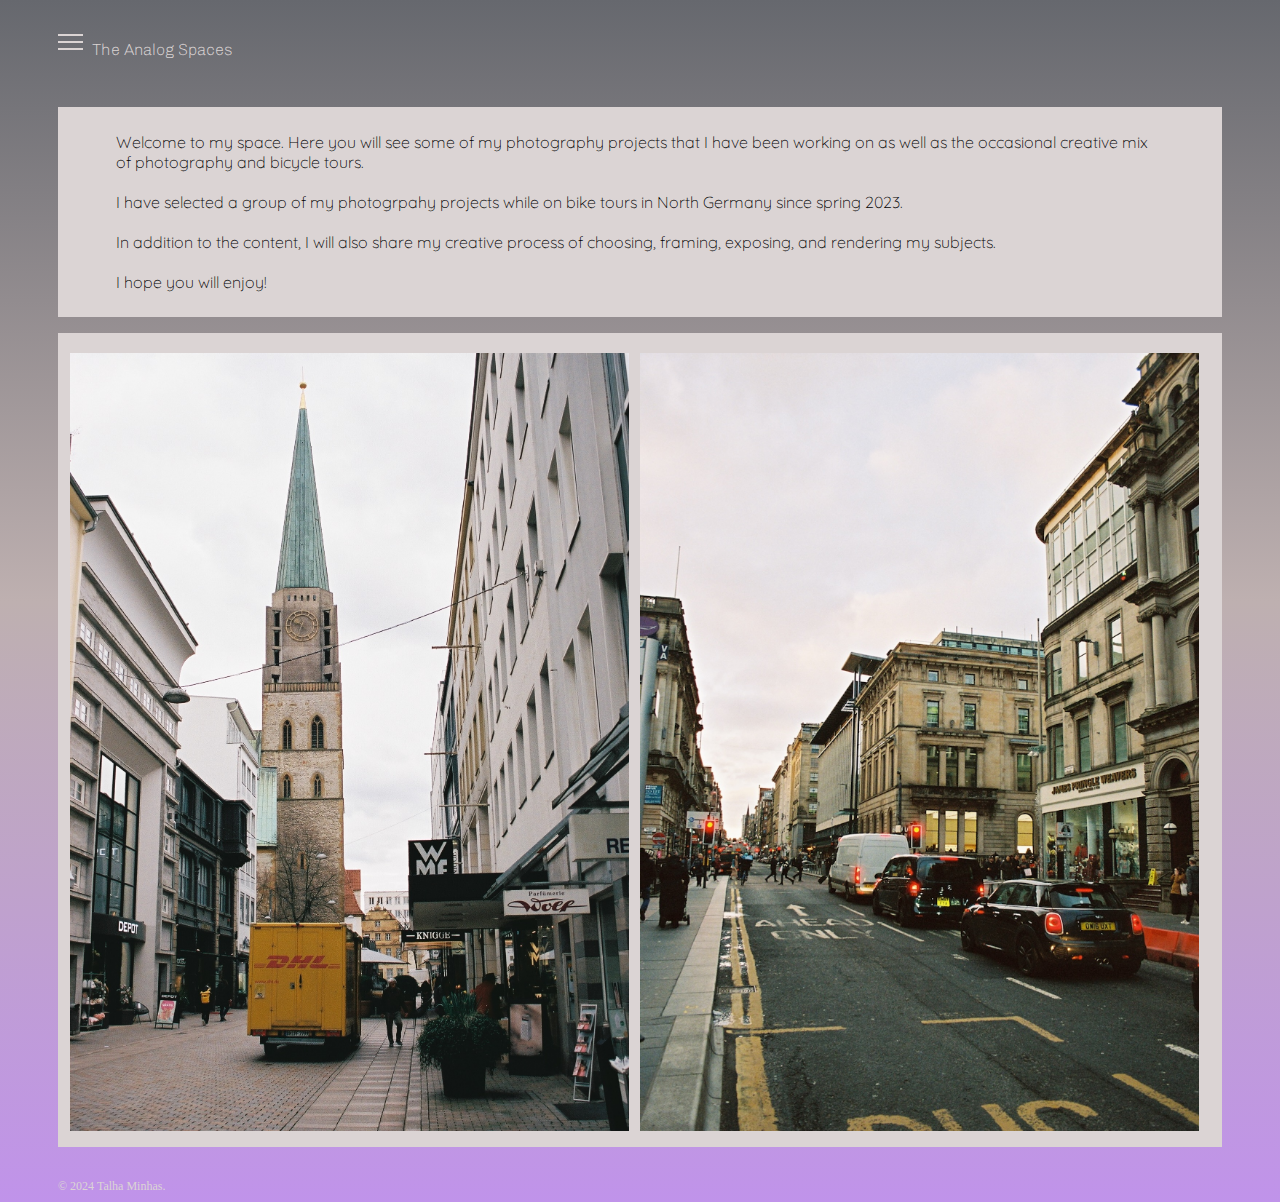
==== index.html @ 2d565f7d "first commit" ====
<!DOCTYPE html>
<html lang="en">
  <head>
    <title>Through My Lenses</title>
    <meta charset="UTF-8" />
    <meta
      name="viewport"
      content="width=device-width, height=device-height, initial-scale=1"
    />
    <link href="style.css" rel="stylesheet" />
    <link rel="preconnect" href="https://fonts.googleapis.com" />
    <link rel="preconnect" href="https://fonts.gstatic.com" crossorigin />
    <link
      href="https://fonts.googleapis.com/css2?family=Chivo:ital,wght@0,100..900;1,100..900&display=swap"
      rel="stylesheet"
    />
    <link rel="preconnect" href="https://fonts.googleapis.com" />
    <link rel="preconnect" href="https://fonts.gstatic.com" crossorigin />
    <link
      href="https://fonts.googleapis.com/css2?family=Quicksand:wght@300..700&display=swap"
      rel="stylesheet"
    />
  </head>

  <body>
    <div class="header">
      <div class="burger">
        <div class="line"></div>
        <div class="line"></div>
        <div class="line"></div>
      </div>

      <ul class="burger-menu">
        <li class="menu-item"><a>Projects</a></li>

        <ul class="dropdown-item">
          <li>
            <a href="/Projects-landscapes/projects-landscapes.html"
              >Landscapes</a
            >
          </li>
          <li><a href="/Zines/zines.html">Zines</a></li>
        </ul>

        <li class="menu-item"><a>About</a></li>
        <li class="menu-item"><a>Contact</a></li>
      </ul>

      <div class="page-name">
        <p>The Analog Spaces</p>
      </div>
    </div>

    <article class="text-home">
      Welcome to my space. Here you will see some of my photography projects
      that I have been working on as well as the occasional creative mix of
      photography and bicycle tours.<br /><br />I have selected a group of my
      photogrpahy projects while on bike tours in North Germany since spring
      2023.<br /><br />In addition to the content, I will also share my creative
      process of choosing, framing, exposing, and rendering my subjects.<br /><br />I
      hope you will enjoy!
    </article>

    <div class="image-container-1">
      <div class="home-image">
        <img src="images/5.30.JPG" alt="dhl" class="home-image" />
      </div>
      <div class="home-image">
        <img
          src="images/R1-00240-0017.JPG"
          alt="glasgow-street"
          class="home-image"
        />
      </div>
    </div>

    <footer class="copywrite-declaration">© 2024 Talha Minhas.</footer>
    <script src="script.js"></script>
  </body>
</html>
---- style.css ----
/* Basic styles */

body {
  background: linear-gradient(
    180deg,
    rgb(102, 104, 110),
    rgb(190, 176, 176),
    rgb(192, 147, 234)
  );
  padding-left: 50px;
  padding-right: 50px;
}

/* Header & co. */

.header {
  display: block;
  position: relative;
  padding: 1em;
  justify-content: center;
  padding-inline-start: 0;
}

.burger {
  display: inline-block;
  margin-right: 5px;
}

.line {
  height: 2px;
  width: 25px;
  background-color: rgb(219, 212, 212);
  margin: 5px 0;
}

.burger-menu {
  list-style-type: none;
  margin: 0;
  padding: 0;
  display: flex;
  flex-direction: column;
  position: fixed;
  left: -76%;
  width: 75%;
  height: 50%;

  justify-content: center;
  border: solid;
}

.burger-menu.active {
  display: block;
  left: 0%;
}

.menu-item {
  position: relative;
  border: solid;
}

.page-name {
  display: inline-block;
  color: rgb(219, 212, 212);
  font-family: "Chivo", sans-serif;
  font-optical-sizing: auto;
  font-weight: 100;
  font-style: normal;
}

/* dropdown styles */

.dropdown-contents {
  display: none;
  position: absolute;
  overflow: auto;
  margin: auto;
  padding: 5px;
}

.dropdown-contents a {
  display: block;
  align-content: left;
  background-color: gray;
}

.dropdown-div:hover .dropdown-contents {
  display: block;
}

a {
  color: rgb(219, 212, 212);
  text-decoration: none;
  cursor: pointer;
}

.text-home {
  display: block;
  font-family: "Quicksand", sans-serif;
  font-optical-sizing: auto;
  font-weight: 100;
  font-style: normal;
  position: center;
  justify-content: center;
  background-color: rgb(219, 212, 212);
  margin-top: 1em;
  margin-bottom: 1em;
  padding-left: 5%;
  padding-right: 5%;
  padding-top: 25px;
  padding-bottom: 25px;
}

.image-container-1 {
  display: flex;
  justify-content: space-between;
  align-items: center;
  padding: 1%;
  width: auto;
  height: auto;
  background-color: rgb(219, 212, 212);
}

.home-image {
  width: 100%;
  height: auto;
  margin-right: 1%;
  margin-top: 0.5%;
}

.copywrite-declaration {
  margin-top: 32px;
  color: rgb(219, 212, 212);
  font-size: 12px;
}
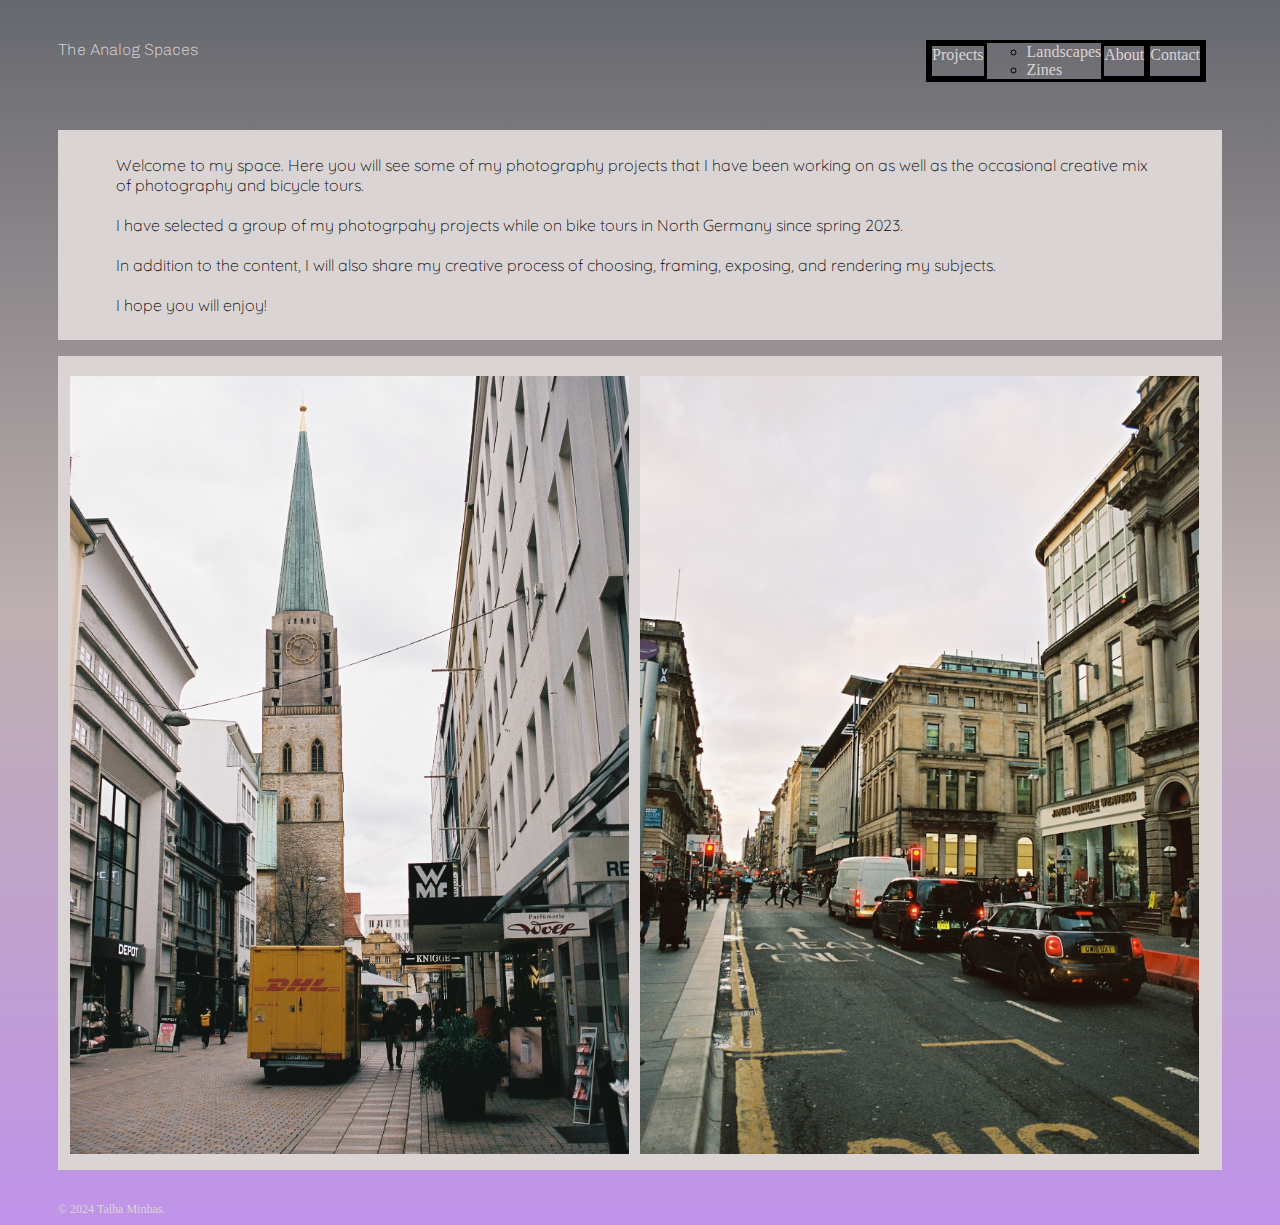
==== commit f5966fa2: "feature commit part" ====
--- a/index.html
+++ b/index.html
@@ -30,6 +30,10 @@
         <div class="line"></div>
       </div>
 
+      <div class="page-name">
+        <p>The Analog Spaces</p>
+      </div>
+
       <ul class="burger-menu">
         <li class="menu-item"><a>Projects</a></li>
 
@@ -45,10 +49,6 @@
         <li class="menu-item"><a>About</a></li>
         <li class="menu-item"><a>Contact</a></li>
       </ul>
-
-      <div class="page-name">
-        <p>The Analog Spaces</p>
-      </div>
     </div>
 
     <article class="text-home">
--- a/style.css
+++ b/style.css
@@ -11,18 +11,24 @@
   padding-right: 50px;
 }
 
+a {
+  color: rgb(219, 212, 212);
+  text-decoration: none;
+  cursor: pointer;
+}
+
 /* Header & co. */
 
 .header {
-  display: block;
+  display: flex;
+  justify-content: space-between;
   position: relative;
   padding: 1em;
-  justify-content: center;
   padding-inline-start: 0;
 }
 
 .burger {
-  display: inline-block;
+  display: flex;
   margin-right: 5px;
 }
 
@@ -31,21 +37,6 @@
   width: 25px;
   background-color: rgb(219, 212, 212);
   margin: 5px 0;
-}
-
-.burger-menu {
-  list-style-type: none;
-  margin: 0;
-  padding: 0;
-  display: flex;
-  flex-direction: column;
-  position: fixed;
-  left: -76%;
-  width: 75%;
-  height: 50%;
-
-  justify-content: center;
-  border: solid;
 }
 
 .burger-menu.active {
@@ -59,12 +50,52 @@
 }
 
 .page-name {
-  display: inline-block;
+  display: flex;
   color: rgb(219, 212, 212);
   font-family: "Chivo", sans-serif;
   font-optical-sizing: auto;
   font-weight: 100;
   font-style: normal;
+}
+
+/* menu bar for large screens */
+@media (max-width: 1280px) {
+  .burger {
+    display: none;
+  }
+
+  .burger-menu {
+    list-style-type: none;
+    margin-left: 1em;
+    padding: 0;
+    display: flex;
+    flex-direction: row;
+    justify-content: flex-end;
+    left: 0%;
+    height: auto;
+    border: solid;
+  }
+}
+
+@media (max-width: 480px) {
+  .burger {
+    display: inline-block;
+    margin-right: 5px;
+  }
+  .burger-menu {
+    list-style-type: none;
+    margin: 0;
+    padding: 0;
+    display: flex;
+    flex-direction: column;
+    position: fixed;
+    left: -76%;
+    width: 75%;
+    height: 50%;
+
+    justify-content: center;
+    border: solid;
+  }
 }
 
 /* dropdown styles */
@@ -87,11 +118,7 @@
   display: block;
 }
 
-a {
-  color: rgb(219, 212, 212);
-  text-decoration: none;
-  cursor: pointer;
-}
+/* article and images containers */
 
 .text-home {
   display: block;
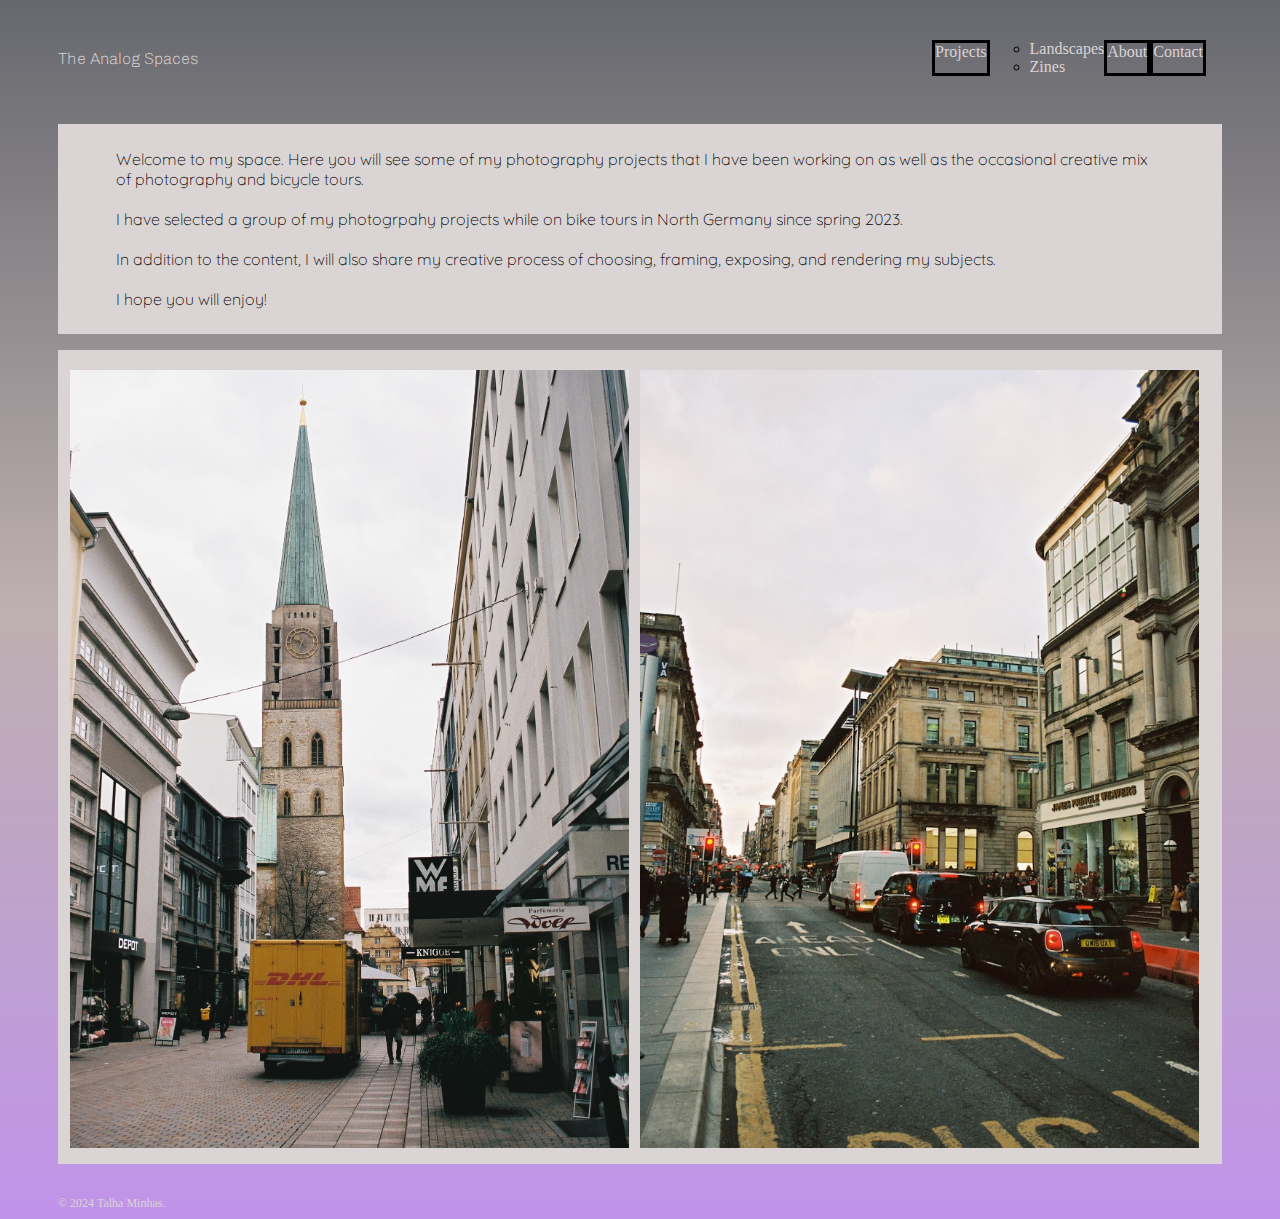
==== commit bfbdb9f8: "feature menu bar update v2" ====
--- a/index.html
+++ b/index.html
@@ -37,7 +37,7 @@
       <ul class="burger-menu">
         <li class="menu-item"><a>Projects</a></li>
 
-        <ul class="dropdown-item">
+        <ul class="sub-menu">
           <li>
             <a href="/Projects-landscapes/projects-landscapes.html"
               >Landscapes</a
--- a/style.css
+++ b/style.css
@@ -22,6 +22,7 @@
 .header {
   display: flex;
   justify-content: space-between;
+  align-items: center;
   position: relative;
   padding: 1em;
   padding-inline-start: 0;
@@ -37,11 +38,6 @@
   width: 25px;
   background-color: rgb(219, 212, 212);
   margin: 5px 0;
-}
-
-.burger-menu.active {
-  display: block;
-  left: 0%;
 }
 
 .menu-item {
@@ -73,50 +69,39 @@
     justify-content: flex-end;
     left: 0%;
     height: auto;
-    border: solid;
   }
 }
+
+/* Burger menu for smaller screens */
 
 @media (max-width: 480px) {
   .burger {
     display: inline-block;
+    align-content: center;
     margin-right: 5px;
   }
   .burger-menu {
     list-style-type: none;
-    margin: 0;
+    font-family: "Quicksand", sans-serif;
+    margin-top: 0;
+    margin-left: 57px;
     padding: 0;
     display: flex;
     flex-direction: column;
     position: fixed;
+    height: 25%;
+    top: 65px;
     left: -76%;
-    width: 75%;
-    height: 50%;
-
-    justify-content: center;
-    border: solid;
+    width: 50%;
+  }
+  .burger-menu.active {
+    display: block;
+    left: 0%;
+    background-color: rgb(161, 158, 158, 0.75);
   }
 }
 
 /* dropdown styles */
-
-.dropdown-contents {
-  display: none;
-  position: absolute;
-  overflow: auto;
-  margin: auto;
-  padding: 5px;
-}
-
-.dropdown-contents a {
-  display: block;
-  align-content: left;
-  background-color: gray;
-}
-
-.dropdown-div:hover .dropdown-contents {
-  display: block;
-}
 
 /* article and images containers */
 
